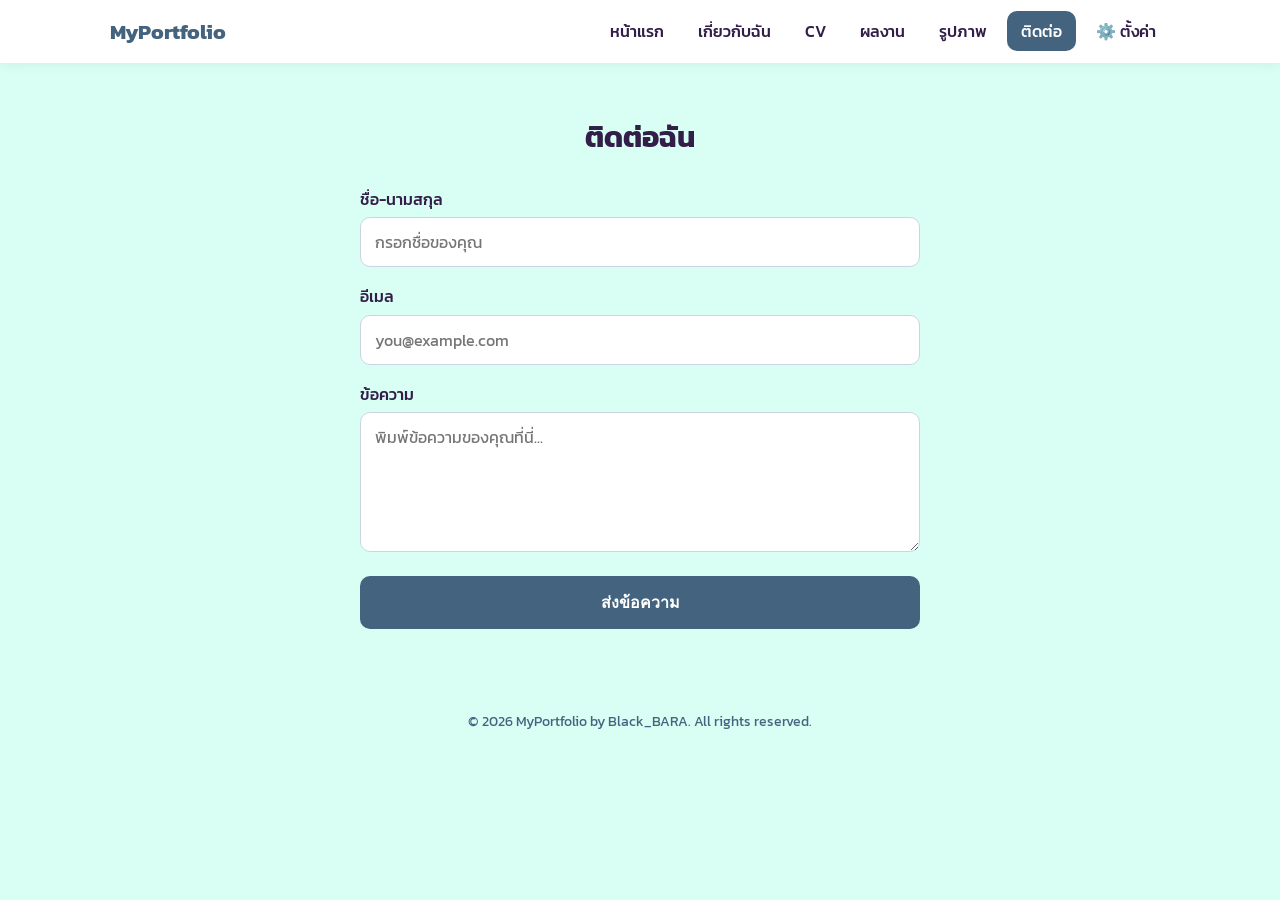
==== contact.html @ ee40d8f9 "Add files via upload" ====
<!DOCTYPE html>
<html lang="th">
<head>
<meta charset="UTF-8">
<meta name="viewport" content="width=device-width, initial-scale=1.0">
<title>ติดต่อ</title>
<link rel="stylesheet" href="css/style.css">
</head>
<body>
<header>
  <div class="nav-wrap">
    <div class="logo">MyPortfolio</div>
    <nav>
      <ul>
        <li><a href="index.html">หน้าแรก</a></li>
        <li><a href="about.html">เกี่ยวกับฉัน</a></li>
        <li><a href="cv.html">CV</a></li>
        <li><a href="portfolio.html">ผลงาน</a></li>
        <li><a href="gallery.html">รูปภาพ</a></li>
        <li><a href="contact.html" class="active">ติดต่อ</a></li>
        <li><a href="settings.html">⚙️ ตั้งค่า</a></li>
      </ul>
    </nav>
  </div>
</header>

<section>
  <div class="container">
    <h2>ติดต่อฉัน</h2>
    <form action="#" method="post">
      <div>
        <label for="fname">ชื่อ-นามสกุล</label>
        <input type="text" id="fname" name="fname" placeholder="กรอกชื่อของคุณ" required>
      </div>
      <div>
        <label for="email">อีเมล</label>
        <input type="email" id="email" name="email" placeholder="you@example.com" required>
      </div>
      <div>
        <label for="message">ข้อความ</label>
        <textarea id="message" name="message" placeholder="พิมพ์ข้อความของคุณที่นี่..." required></textarea>
      </div>
      <button type="submit">ส่งข้อความ</button>
    </form>
  </div>
</section>

<footer><p>&copy; 2026 MyPortfolio by Black_BARA. All rights reserved.</p></footer>
<script src="js/main.js"></script>
</body>
</html>
---- css/style.css ----
/* ===== Google Fonts ===== */
@import url('https://fonts.googleapis.com/css2?family=Kanit:wght@300;400;500;600;700&family=Poppins:wght@400;500;600&display=swap');

/* ===== ธีมสี (จำกัดตัวเลือก 4 แบบเท่านั้น) ===== */
:root,
[data-theme="theme1"] {
  --primary: #43637E;
  --primary-dark: #321E48;
  --primary-light: #65DCD5;
  --bg: #D9FFF4;
  --surface: #FFFFFF;
  --text: #321E48;
  --muted: #43637E;
}
[data-theme="theme2"] {
  --primary: #9FA1FF;
  --primary-dark: #7173D9;
  --primary-light: #B5BAFF;
  --bg: #D9F9DF;
  --surface: #FFFFFF;
  --text: #33345C;
  --muted: #6B6E99;
}
[data-theme="theme3"] {
  --primary: #F62440;
  --primary-dark: #C81730;
  --primary-light: #FFE5BF;
  --bg: #FFFAF3;
  --surface: #FFF2DB;
  --text: #3A2418;
  --muted: #8A7A6A;
}
[data-theme="theme4"] {
  --primary: #FF6500;
  --primary-dark: #CC5200;
  --primary-light: #FF8C3D;
  --bg: #0B192C;
  --surface: #1E3E62;
  --text: #FFFFFF;
  --muted: #9FB3CC;
}
[data-theme="theme5"] {
  --primary: #408A71;
  --primary-dark: #1F4536;
  --primary-light: #B0E4CC;
  --bg: #091413;
  --surface: #285A48;
  --text: #EAFBF3;
  --muted: #8FBFAE;
}
[data-theme="theme6"] {
  --primary: #E37434;
  --primary-dark: #B85A22;
  --primary-light: #91C6BC;
  --bg: #F6F3C2;
  --surface: #FFFFFF;
  --text: #233937;
  --muted: #4B9DA9;
}
[data-theme="theme7"] {
  --primary: #2563eb;
  --primary-dark: #1d4ed8;
  --primary-light: #93c5fd;
  --bg: #f5f8ff;
  --surface: #ffffff;
  --text: #0f172a;
  --muted: #64748b;
}
[data-theme="theme8"] {
  --primary: #16a34a;
  --primary-dark: #15803d;
  --primary-light: #86efac;
  --bg: #f3fdf6;
  --surface: #ffffff;
  --text: #0f2417;
  --muted: #4b6358;
}
[data-theme="theme9"] {
  --primary: #7c3aed;
  --primary-dark: #6d28d9;
  --primary-light: #c4b5fd;
  --bg: #f8f5ff;
  --surface: #ffffff;
  --text: #1e1533;
  --muted: #6b5f80;
}
[data-theme="theme10"] {
  --primary: #38bdf8;
  --primary-dark: #0ea5e9;
  --primary-light: #7dd3fc;
  --bg: #0f172a;
  --surface: #1e293b;
  --text: #f1f5f9;
  --muted: #94a3b8;
}

/* ===== ขนาดตัวหนังสือ (จำกัด 3 ระดับ) ===== */
html[data-fontsize="small"]  { font-size: 14px; }
html[data-fontsize="medium"] { font-size: 16px; }
html[data-fontsize="large"]  { font-size: 18px; }

/* ===== Base ===== */
* { box-sizing: border-box; margin: 0; padding: 0; }
body {
  font-family: 'Kanit', 'Poppins', sans-serif;
  background: var(--bg);
  color: var(--text);
  line-height: 1.7;
  transition: background .3s, color .3s;
}
img { max-width: 60%; display: block; border-radius: 12px; margin: 0 auto; }
a { color: var(--primary); text-decoration: none; }
.container { max-width: 1100px; margin: 0 auto; padding: 0 20px; }

/* ===== Header / Nav ===== */
header {
  background: var(--surface);
  box-shadow: 0 2px 12px rgba(0,0,0,.06);
  position: sticky; top: 0; z-index: 100;
}
.nav-wrap {
  display: flex; align-items: center; justify-content: space-between;
  padding: 14px 20px; max-width: 1100px; margin: 0 auto;
}
.logo { font-weight: 700; font-size: 1.3rem; color: var(--primary); }
nav ul {
  display: flex; list-style: none; gap: 6px; flex-wrap: wrap;
}
nav ul li a {
  color: var(--text); padding: 8px 14px; border-radius: 10px;
  font-weight: 500; transition: .2s;
}
nav ul li a:hover, nav ul li a.active {
  background: var(--primary); color: #fff;
}

/* ===== Hero ===== */
.hero {
  background: linear-gradient(135deg, var(--primary), var(--primary-dark));
  color: #fff; padding: 70px 20px; text-align: center;
}
.hero h1 { font-size: 2.4rem; margin-bottom: 12px; }
.hero p { font-size: 1.1rem; opacity: .9; max-width: 600px; margin: 0 auto; }
.btn {
  display: inline-block; margin-top: 22px; background: #fff; color: var(--primary-dark);
  padding: 12px 26px; border-radius: 30px; font-weight: 600; box-shadow: 0 6px 18px rgba(0,0,0,.15);
  transition: transform .2s;
}
.btn:hover { transform: translateY(-3px); }

/* ===== Sections / Cards ===== */
section { padding: 50px 20px; }
h2 { font-size: 1.8rem; margin-bottom: 24px; text-align: center; }
.grid {
  display: grid; gap: 24px;
  grid-template-columns: repeat(auto-fit, minmax(260px, 1fr));
}
.card {
  background: var(--surface); border-radius: 16px; padding: 22px;
  box-shadow: 0 4px 16px rgba(0,0,0,.08); transition: transform .2s, box-shadow .2s;
}
.card:hover { transform: translateY(-4px); box-shadow: 0 10px 24px rgba(0,0,0,.12); }
.card h3 { margin-bottom: 8px; color: var(--primary); }
.card-actions { display: flex; gap: 10px; margin-top: 16px; }
.btn-small {
  padding: 8px 16px; border-radius: 8px; font-size: .9rem; font-weight: 600;
  border: none; cursor: pointer;
}
.btn-view { background: var(--primary); color: #fff; }
.btn-download { background: var(--surface); color: var(--primary); border: 2px solid var(--primary); }

/* ===== Form ===== */
form { max-width: 560px; margin: 0 auto; display: flex; flex-direction: column; gap: 16px; }
label { font-weight: 500; margin-bottom: 4px; display: block; }
input, textarea, select {
  width: 100%; padding: 12px 14px; border-radius: 10px; border: 1px solid #cbd5e1;
  font-family: inherit; font-size: 1rem; background: var(--surface); color: var(--text);
}
textarea { min-height: 140px; resize: vertical; }
button[type="submit"] {
  background: var(--primary); color: #fff; border: none; padding: 14px; border-radius: 10px;
  font-weight: 600; font-size: 1rem; cursor: pointer; transition: .2s;
}
button[type="submit"]:hover { background: var(--primary-dark); }

/* ===== Settings Page ===== */
.setting-group { margin-bottom: 34px; }
.option-list { display: flex; gap: 14px; flex-wrap: wrap; }
.option-card {
  border: 2px solid #cbd5e1; border-radius: 12px; padding: 14px 20px;
  cursor: pointer; background: var(--surface); font-weight: 500;
}
.option-card.selected { border-color: var(--primary); background: var(--primary); color: #fff; }
.theme-dot {
  width: 20px; height: 20px; border-radius: 50%; display: inline-block; margin-right: 8px; vertical-align: middle;
}

/* ===== CV ===== */
.cv-section { max-width: 750px; margin: 0 auto; }
.cv-block { margin-bottom: 28px; }
.cv-block h3 { color: var(--primary); border-bottom: 2px solid var(--primary-light); padding-bottom: 6px; margin-bottom: 10px; }

/* ===== Gallery ===== */
.gallery-grid {
  display: grid; gap: 16px; grid-template-columns: repeat(auto-fit, minmax(220px, 1fr));
}
.gallery-grid figure { background: var(--surface); border-radius: 14px; overflow: hidden; padding: 10px; text-align: center; }
figcaption { padding-top: 8px; color: var(--muted); font-size: .9rem; }

/* ===== Footer ===== */
footer {
  text-align: center; padding: 30px 20px; color: var(--muted); font-size: .9rem;
}

/* สไตล์ตกแต่งเพิ่มเติมสำหรับเนื้อหา Markdown ให้สวยงามและอ่านง่ายขึ้น */
  .markdown-content {
    background: #fdfdfd;
    border: 1px solid #e1e4e8;
    border-radius: 6px;
    padding: 20px;
    margin-top: 20px;
    line-height: 1.6;
    text-align: left;
  }
  .markdown-content h1, .markdown-content h2, .markdown-content h3 {
    margin-top: 24px;
    margin-bottom: 16px;
    font-weight: 600;
    line-height: 1.25;
    border-bottom: 1px solid #eaecef;
    padding-bottom: 0.3em;
  }
  .markdown-content code {
    background-color: rgba(27,31,35,0.05);
    padding: 0.2em 0.4em;
    border-radius: 3px;
    font-family: monospace;
  }
  .markdown-content pre {
    background-color: #f6f8fa;
    padding: 16px;
    overflow: auto;
    border-radius: 6px;
  }
  .markdown-content ul, .markdown-content ol {
    padding-left: 2em;
    margin-bottom: 16px;
  }

/* ===== Responsive ===== */
@media (max-width: 700px) {
  .nav-wrap { flex-direction: column; gap: 10px; }
  .hero h1 { font-size: 1.8rem; }
}
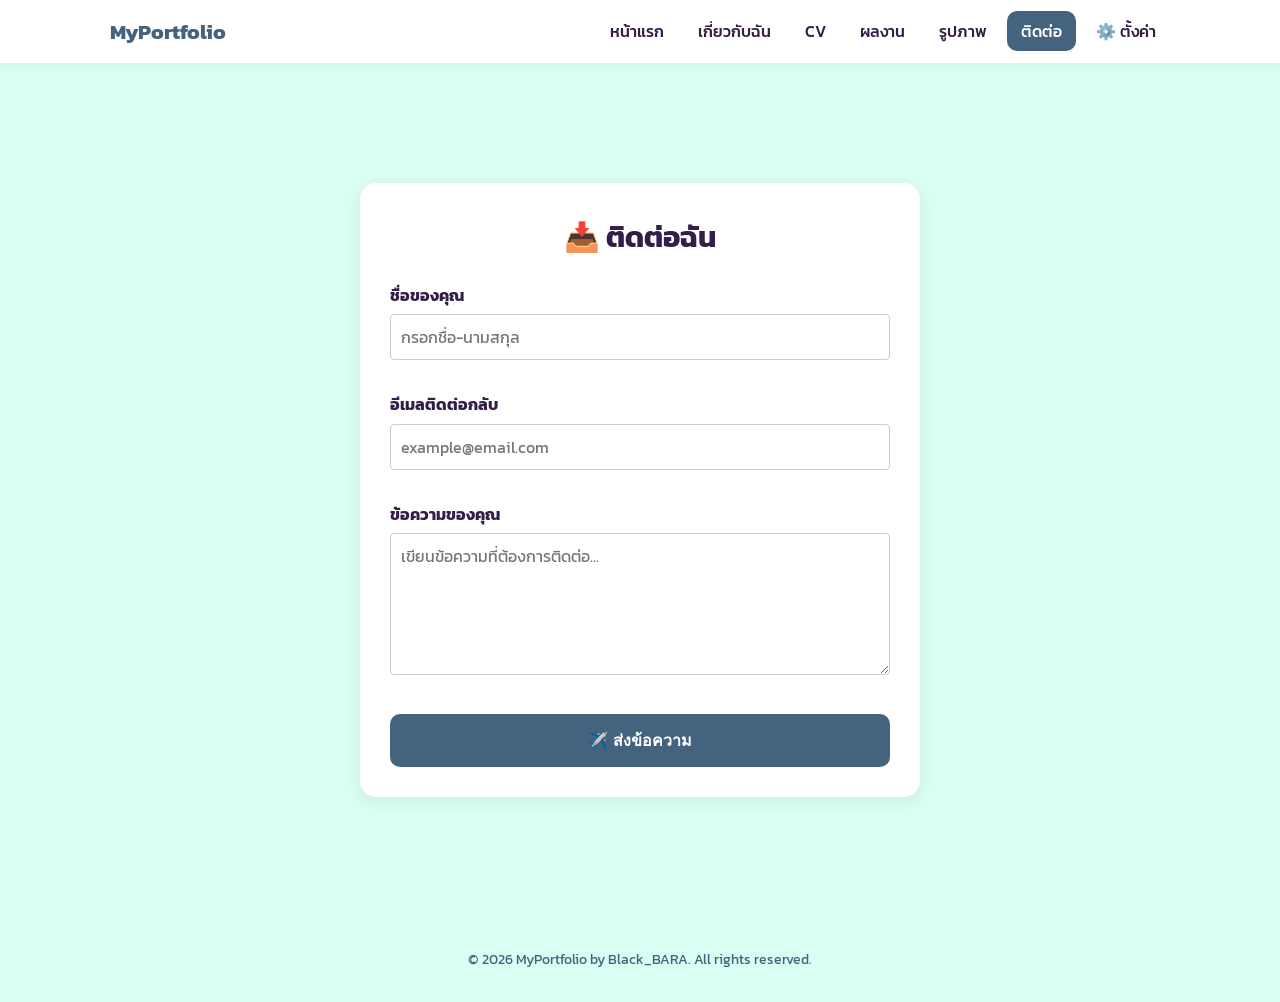
==== commit ff32f883: "Add files via upload" ====
--- a/contact.html
+++ b/contact.html
@@ -25,25 +25,91 @@
 </header>
 
 <section>
-  <div class="container">
-    <h2>ติดต่อฉัน</h2>
-    <form action="#" method="post">
-      <div>
-        <label for="fname">ชื่อ-นามสกุล</label>
-        <input type="text" id="fname" name="fname" placeholder="กรอกชื่อของคุณ" required>
-      </div>
-      <div>
-        <label for="email">อีเมล</label>
-        <input type="email" id="email" name="email" placeholder="you@example.com" required>
-      </div>
-      <div>
-        <label for="message">ข้อความ</label>
-        <textarea id="message" name="message" placeholder="พิมพ์ข้อความของคุณที่นี่..." required></textarea>
-      </div>
-      <button type="submit">ส่งข้อความ</button>
-    </form>
+  <div class="container" style="max-width: 600px; margin: 50px auto; padding: 20px;">
+    <div class="card" style="padding: 30px;">
+      <h2 style="margin-bottom: 20px; text-align: center;">📥 ติดต่อฉัน</h2>
+      
+      <form id="contact-form" method="POST">
+        <!-- ใส่ Access Key ของคุณให้เรียบร้อยแล้วครับ -->
+        <input type="hidden" name="access_key" value="7c9404e9-ddb8-4bc0-aff3-2bbf60972e0f">
+        
+        <input type="checkbox" name="botcheck" class="hidden" style="display: none;">
+
+        <div class="form-group">
+          <label for="name">ชื่อของคุณ</label>
+          <input type="text" id="name" name="name" class="form-control" placeholder="กรอกชื่อ-นามสกุล" required>
+        </div>
+
+        <div class="form-group">
+          <label for="email">อีเมลติดต่อกลับ</label>
+          <input type="email" id="email" name="email" class="form-control" placeholder="example@email.com" required>
+        </div>
+
+        <div class="form-group">
+          <label for="message">ข้อความของคุณ</label>
+          <textarea id="message" name="message" class="form-control" rows="5" placeholder="เขียนข้อความที่ต้องการติดต่อ..." required></textarea>
+        </div>
+
+        <button type="submit" id="submit-btn" class="btn-submit">✈️ ส่งข้อความ</button>
+      </form>
+
+      <div id="form-result"></div>
+    </div>
   </div>
 </section>
+
+<script>
+  const form = document.getElementById('contact-form');
+  const result = document.getElementById('form-result');
+  const submitBtn = document.getElementById('submit-btn');
+
+  form.addEventListener('submit', function(e) {
+    e.preventDefault();
+    
+    submitBtn.disabled = true;
+    submitBtn.innerText = "กำลังส่งข้อความ...";
+    result.style.display = "block";
+    result.className = "";
+    result.innerHTML = "⌛ กำลังประมวลผล...";
+
+    const formData = new FormData(form);
+    const object = Object.fromEntries(formData);
+    const json = JSON.stringify(object);
+
+    window.fetch('https://api.web3forms.com/submit', {
+            method: 'POST',
+            headers: {
+                'Content-Type': 'application/json',
+                'Accept': 'application/json'
+            },
+            body: json
+        })
+        .then(async (response) => {
+            let jsonRes = await response.json();
+            if (response.status == 200) {
+                result.className = "success";
+                result.innerHTML = "🎉 ส่งข้อความสำเร็จแล้ว! ฉันจะติดต่อกลับโดยเร็วที่สุด";
+                form.reset();
+            } else {
+                console.log(response);
+                result.className = "error";
+                result.innerHTML = "❌ เกิดข้อผิดพลาด: " + jsonRes.message;
+            }
+        })
+        .catch(error => {
+            console.log(error);
+            result.className = "error";
+            result.innerHTML = "❌ ไม่สามารถเชื่อมต่อระบบส่งอีเมลได้";
+        })
+        .then(() => {
+            submitBtn.disabled = false;
+            submitBtn.innerText = "✈️ ส่งข้อความ";
+            setTimeout(() => {
+                result.style.display = "none";
+            }, 5000);
+        });
+  });
+</script>
 
 <footer><p>&copy; 2026 MyPortfolio by Black_BARA. All rights reserved.</p></footer>
 <script src="js/main.js"></script>
--- a/css/style.css
+++ b/css/style.css
@@ -247,6 +247,47 @@
     margin-bottom: 16px;
   }
 
+  .form-group {
+    margin-bottom: 15px;
+    text-align: left;
+  }
+  .form-group label {
+    display: block;
+    margin-bottom: 5px;
+    font-weight: bold;
+  }
+  .form-control {
+    width: 100%;
+    padding: 10px;
+    border: 1px solid #ccc;
+    border-radius: 4px;
+    box-sizing: border-box;
+  }
+  .btn-submit {
+    background-color: #007bff;
+    color: white;
+    padding: 10px 20px;
+    border: none;
+    border-radius: 4px;
+    cursor: pointer;
+    font-size: 16px;
+    width: 100%;
+  }
+  .btn-submit:disabled {
+    background-color: #cccccc;
+    cursor: not-allowed;
+  }
+  #form-result {
+    margin-top: 15px;
+    padding: 10px;
+    border-radius: 4px;
+    display: none;
+    text-align: center;
+  }
+  .success { background-color: #d4edda; color: #155724; border: 1px solid #c3e6cb; }
+  .error { background-color: #f8d7da; color: #721c24; border: 1px solid #f5c6cb; }
+
+
 /* ===== Responsive ===== */
 @media (max-width: 700px) {
   .nav-wrap { flex-direction: column; gap: 10px; }
